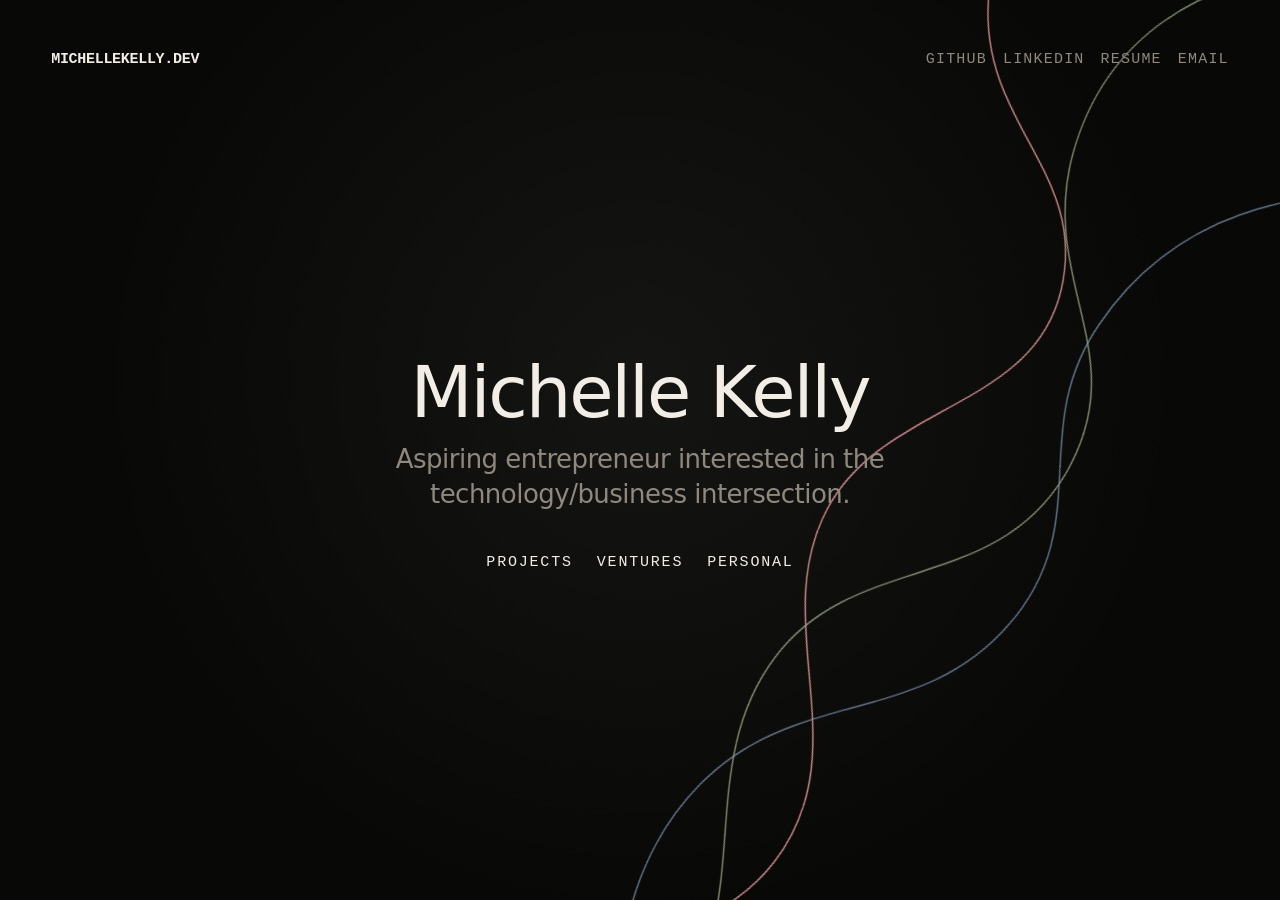
==== index.html @ dbe31823 "fixes" ====
<!DOCTYPE html>
<html lang="en">
<head>
  <meta charset="UTF-8">
  <meta name="viewport" content="width=device-width, initial-scale=1.0">

  <title>Michelle Kelly</title>
  <meta name="description" content="Michelle Kelly is a computer science student at Queen's University interested in AI, software, and building useful things.">

  <meta property="og:title" content="Michelle Kelly">
  <meta property="og:description" content="CS major up to mostly useful stuff.">
  <meta property="og:type" content="website">
  <meta property="og:url" content="https://michellekelly.dev/">
  <meta property="og:image" content="https://michellekelly.dev/assets/preview.png">

  <meta name="twitter:card" content="summary_large_image">

  <link rel="icon" href="/assets/favicon.ico">
  <link rel="stylesheet" href="style.css">
  <script src="script.js" defer></script>
</head>
<body>
<svg class="bg-mark" viewBox="0 0 900 900" fill="none" aria-hidden="true">
    <path class="line1" d="M785 95C686 91 622 124 592 194C558 273 617 329 571 399C524 470 429 430 367 486C300 547 332 650 249 703C192 739 121 718 76 697" stroke="#e5989b" stroke-width="1.4" stroke-opacity="0.9"/>
    <path class="line2" d="M830 252C731 227 658 247 611 313C558 388 604 458 531 519C457 581 374 520 298 570C215 624 230 734 139 779" stroke="#a3b18a" stroke-width="1.4" stroke-opacity="0.8"/>
    <path class="line3" d="M873 445C760 380 664 375 588 430C515 482 539 559 458 604C376 650 304 594 219 635C150 668 114 738 94 817" stroke="#89a7c2" stroke-width="1.4" stroke-opacity="0.7"/>
  </svg> 

  <div class="page">
    <header>
      <a class="domain" href="index.html">MICHELLEKELLY.DEV</a>
      <nav aria-label="Main links">
        <a href="https://github.com/michellebkelly" target="_blank" rel="noopener">GITHUB</a>
        <a href="https://linkedin.com/in/michellebkelly" target="_blank" rel="noopener">LINKEDIN</a>
        <a href="/assets/Michelle_Kelly_Resume.pdf" target="_blank" rel="noopener">RESUME</a>
        <a href="mailto:michelle.kelly@queensu.ca">EMAIL</a>
      </nav>
    </header>

    <main>
      <h1>Michelle Kelly</h1>
      <p class="summary">Aspiring entrepreneur interested in the technology/business intersection.</p>

      <div class="doors">
        <a class="projects" href="pages/projects.html">PROJECTS</a>
        <a class="ventures" href="pages/ventures.html">VENTURES</a>
        <a class="personal" href="pages/more.html">PERSONAL</a>
      </div>
    </main>
  </div>
</body>
</html>
---- style.css ----
:root {
  --bg: #080807;
  --ink: #f2eee6;
  --muted: #8f887d;
  --line: rgba(242, 238, 230, 0.16);
  --soft: rgba(242, 238, 230, 0.055);
  --panel: rgba(8, 8, 7, 0.56);
  --pink: #e5989b;
  --sage: #a3b18a;
  --blue: #89a7c2;
}

* { box-sizing: border-box; }

html, body { height: 100%; }

body {
  margin: 0;
  font-family: ui-monospace, SFMono-Regular, Menlo, Monaco, Consolas, "Liberation Mono", monospace;
  background:
    radial-gradient(circle at 50% 42%, rgba(242, 238, 230, 0.055), transparent 34rem),
    var(--bg);
  color: var(--ink);
  overflow-x: hidden;
}

.bg-mark {
  position: fixed;
  left: 72%;
  top: 20%;
  width: min(125vw, 1300px);
  height: 380vh;
  z-index: 0;
  opacity: 0.98;
  pointer-events: none;
  transform: translate(-50%, -43%) rotate(-20deg);
}

.bg-mark path {
  vector-effect: non-scaling-stroke;
}

.bg-mark .line1,
.bg-mark .line2,
.bg-mark .line3 {
  stroke-dasharray: none;
  stroke-dashoffset: 0;
}

html.animate-mark .bg-mark .line1 {
  stroke: var(--pink);
  stroke-opacity: 0.9;
  stroke-dasharray: 1500;
  stroke-dashoffset: 1500;
  animation: mk-draw 3s 0.2s forwards ease-in-out;
}

html.animate-mark .bg-mark .line2 {
  stroke: var(--sage);
  stroke-opacity: 0.8;
  stroke-dasharray: 1500;
  stroke-dashoffset: 1500;
  animation: mk-draw 3s 0.6s forwards ease-in-out;
}

html.animate-mark .bg-mark .line3 {
  stroke: var(--blue);
  stroke-opacity: 0.7;
  stroke-dasharray: 1500;
  stroke-dashoffset: 1500;
  animation: mk-draw 3s 1s forwards ease-in-out;
}

@keyframes mk-draw {
  to { stroke-dashoffset: 0; }
}

.page {
  position: relative;
  z-index: 1;
  min-height: 100vh;
  display: grid;
  grid-template-rows: auto 1fr auto;
  padding: clamp(22px, 4vw, 54px);
}

header, footer {
  display: flex;
  align-items: center;
  justify-content: space-between;
  gap: 18px;
  font-size: 15px;
  color: var(--muted);
  text-transform: uppercase;
  letter-spacing: 0.08em;
}

.domain {
  color: var(--ink);
  text-decoration: none;
  letter-spacing: -0.02em;
  font-weight: 700;
}

nav {
  display: flex;
  gap: 16px;
  flex-wrap: wrap;
  justify-content: flex-end;
}

nav a {
  position: relative;
  text-decoration: none;
}

nav a::after {
  content: "";
  position: absolute;
  right: 0;
  bottom: -4px;
  left: 0;
  height: 1px;
  background: var(--muted);
  transform: scaleX(0);
  transform-origin: left;
  transition: transform 220ms ease;
}

nav a:hover::after,
nav a:focus-visible::after {
  transform: scaleX(1);
}

a {
  color: inherit;
  text-decoration-thickness: 1px;
  text-underline-offset: 4px;
  transition: opacity 140ms ease, transform 140ms ease;
}

a:hover { opacity: 0.58; }

main {
  display: grid;
  place-content: center;
  justify-items: center;
  text-align: center;
  max-width: 900px;
  width: 100%;
  margin: 0 auto;
  padding: 10vh 0 9vh;
}

h1 {
  margin: 0;
  font-family: "Archivo", ui-sans-serif, system-ui, sans-serif;
  font-size: clamp(48px, 7vw, 72px);
  line-height: 1.05;
  letter-spacing: -0.03em;
  font-weight: 500;
}

.summary {
  margin: 12px 0 0;
  max-width: 520px;
  font-family: "Archivo", ui-sans-serif, system-ui, sans-serif;
  font-size: clamp(22px, 2.5vw, 26px);
  line-height: 1.35;
  letter-spacing: -0.02em;
  color: var(--muted);
}

.doors {
  margin-top: 42px;
  display: flex;
  justify-content: center;
  gap: 24px;
  flex-wrap: wrap;
  font-size: 15px;
  text-transform: uppercase;
  letter-spacing: 0.12em;
}

.doors a {
  position: relative;
  color: var(--ink);
  text-decoration: none;
}

.doors a::after {
  content: "";
  position: absolute;
  right: 0;
  bottom: -5px;
  left: 0;
  height: 1px;
  background: currentColor;
  transform: scaleX(0);
  transform-origin: left;
  transition: transform 220ms ease;
}

.doors a:hover::after,
.doors a:focus-visible::after {
  transform: scaleX(1);
}

.doors a.projects::after { background: var(--pink); }
.doors a.ventures::after { background: var(--sage); }
.doors a.personal::after { background: var(--blue); }

@media (prefers-reduced-motion: reduce) {
  .doors a::after,
  nav a::after { transition: none; }
}

.more {
  margin: 24px 0 0;
  max-width: 520px;
  font-family: "Archivo", ui-sans-serif, system-ui, sans-serif;
  font-size: clamp(15px, 1.55vw, 20px);
  line-height: 1.25;
  letter-spacing: -0.04em;
  color: var(--ink);
}

.more a {
  position: relative;
  color: var(--muted);
  text-decoration: none;
}

.more a::after {
  content: "";
  position: absolute;
  right: 0;
  bottom: -2px;
  left: 0;
  height: 1px;
  background: currentColor;
  transform: scaleX(0);
  transform-origin: left;
  transition: transform 220ms ease;
}

.more a:hover::after,
.more a:focus-visible::after {
  transform: scaleX(1);
}

.label { color: var(--muted); }

.mini {
  max-width: 340px;
  line-height: 1.45;
  text-transform: uppercase;
  letter-spacing: 0.08em;
}

.listing-main {
  display: flex;
  flex-direction: column;
  justify-content: center;
  align-items: center;
  max-width: 900px;
  padding: 7vh 0;
}

.listing {
  width: min(100%, 520px);
  text-align: center;
}

.page-title {
  margin: 0 0 30px;
  color: var(--ink);
  font-family: "Archivo", ui-sans-serif, system-ui, sans-serif;
  font-size: 26px;
  font-weight: 500;
  letter-spacing: 0.1em;
  line-height: 1.2;
  text-align: center;
  text-transform: uppercase;
}

.entry {
  margin-top: 24px;
}

.entry:first-of-type {
  margin-top: 0;
}

.entry-title {
  position: relative;
  display: inline-block;
  color: var(--ink);
  font-family: "Archivo", ui-sans-serif, system-ui, sans-serif;
  font-size: 20px;
  font-weight: 500;
  line-height: 1.3;
  text-decoration: none;
}

.entry h2 { margin: 0; }

.entry-title::after {
  content: "";
  position: absolute;
  right: 0;
  bottom: -3px;
  left: 0;
  height: 1px;
  background: var(--entry-accent, var(--pink));
  transform: scaleX(0);
  transform-origin: left;
  transition: transform 220ms ease;
}

.entry-title:hover::after,
.entry-title:focus-visible::after {
  transform: scaleX(1);
}

.listing--projects { --entry-accent: var(--pink); }
.listing--ventures { --entry-accent: var(--sage); }

.entry-description {
  margin: 7px 0 0;
  color: var(--muted);
  font-family: "Archivo", ui-sans-serif, system-ui, sans-serif;
  font-size: 16px;
  line-height: 1.45;
}

.entry-meta,
.entry-stat {
  margin: 8px 0 0;
  font-size: 11px;
  letter-spacing: 0.09em;
  line-height: 1.5;
  text-transform: uppercase;
}

.entry-meta { color: var(--muted); }
.entry-stat { color: var(--ink); }

.listing-nav {
  margin-top: 38px;
  color: var(--muted);
  font-size: 12px;
  letter-spacing: 0.08em;
  text-align: center;
  text-transform: uppercase;
}

.listing-nav a {
  position: relative;
  text-decoration: none;
}

.listing-nav a::after {
  content: "";
  position: absolute;
  right: 0;
  bottom: -3px;
  left: 0;
  height: 1px;
  background: currentColor;
  transform: scaleX(0);
  transform-origin: left;
  transition: transform 220ms ease;
}

.listing-nav a:hover::after,
.listing-nav a:focus-visible::after {
  transform: scaleX(1);
}

@media (max-width: 680px) {
  header, footer {
    align-items: center;
    flex-direction: column;
    text-align: center;
  }

  nav { justify-content: center; }

  .bg-mark {
    width: 220vw;
    transform: translate(-50%, -42%) rotate(-4deg);
    opacity: 0.72;
  }

  .listing-main { padding: 5vh 0; }
  .entry { margin-top: 22px; }

  h1 {
    font-size: 48px;
  }

}

@media (prefers-reduced-motion: reduce) {
  .entry-title::after,
  .listing-nav a::after { transition: none; }
}
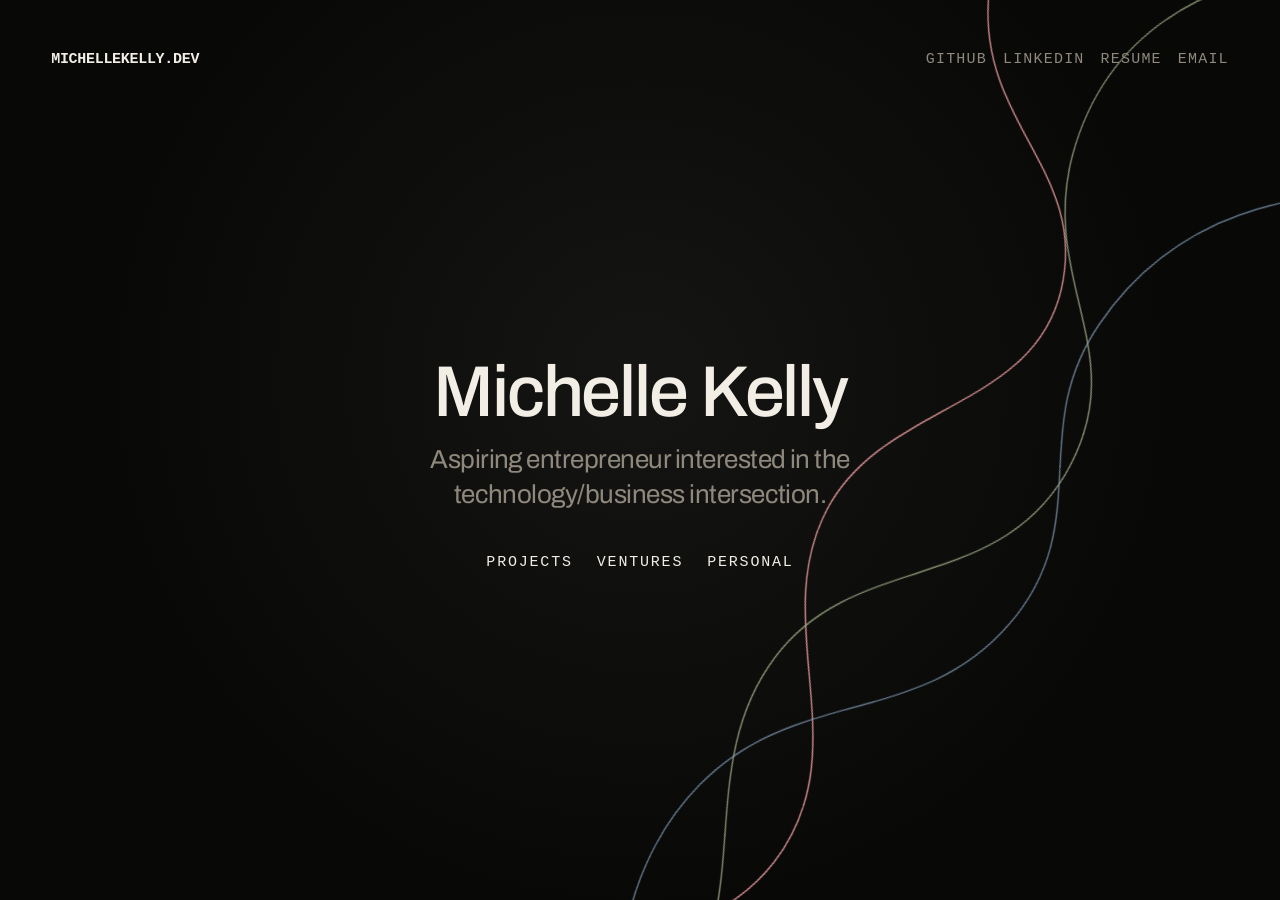
==== commit 9f0b0b85: "font fix" ====
--- a/index.html
+++ b/index.html
@@ -16,6 +16,9 @@
   <meta name="twitter:card" content="summary_large_image">
 
   <link rel="icon" href="/assets/favicon.ico">
+  <link rel="preconnect" href="https://fonts.googleapis.com">
+  <link rel="preconnect" href="https://fonts.gstatic.com" crossorigin>
+  <link href="https://fonts.googleapis.com/css2?family=Archivo:wght@400;500&display=swap" rel="stylesheet">
   <link rel="stylesheet" href="style.css">
   <script src="script.js" defer></script>
 </head>
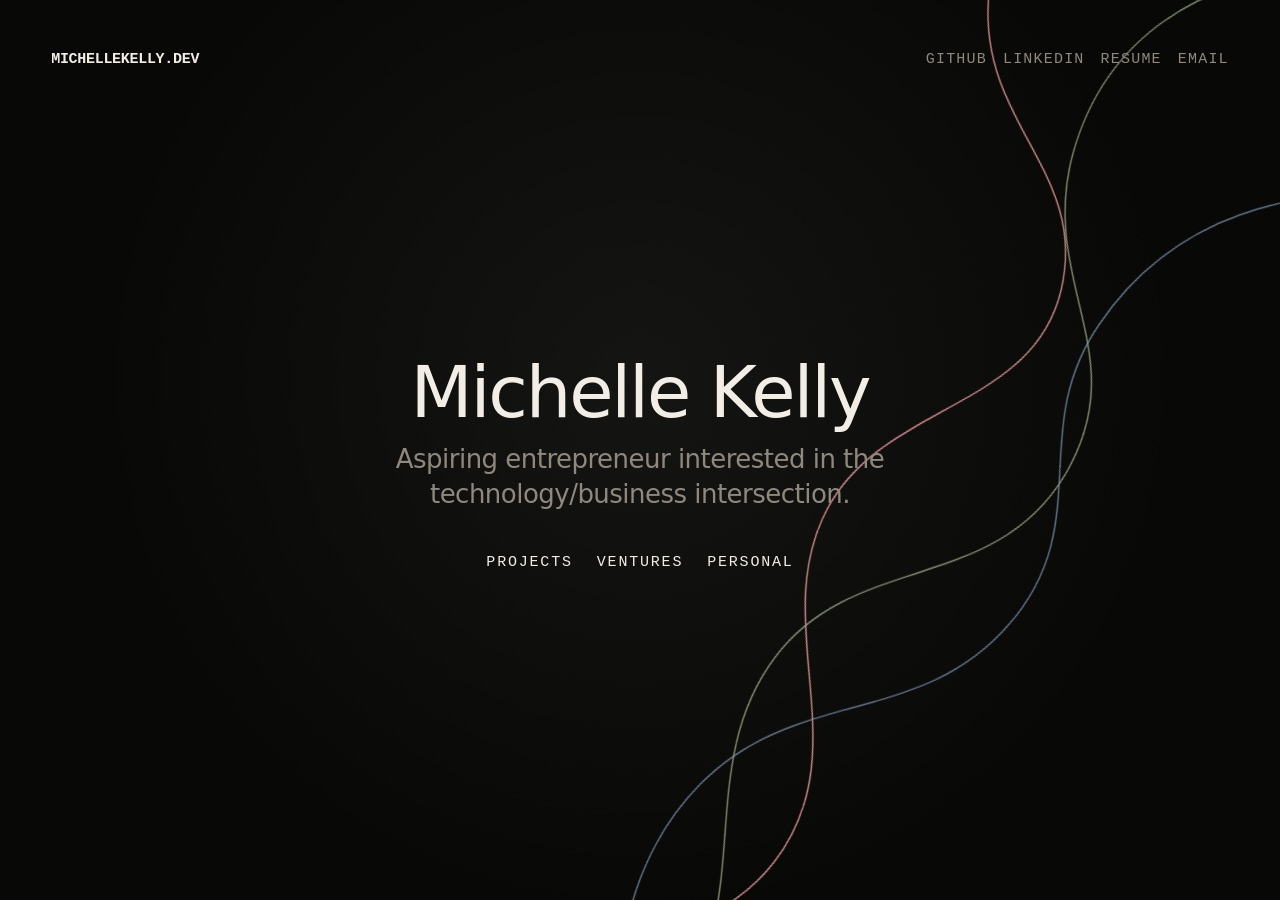
==== commit 4b891e91: "font fixes" ====
--- a/index.html
+++ b/index.html
@@ -16,9 +16,6 @@
   <meta name="twitter:card" content="summary_large_image">
 
   <link rel="icon" href="/assets/favicon.ico">
-  <link rel="preconnect" href="https://fonts.googleapis.com">
-  <link rel="preconnect" href="https://fonts.gstatic.com" crossorigin>
-  <link href="https://fonts.googleapis.com/css2?family=Archivo:wght@400;500&display=swap" rel="stylesheet">
   <link rel="stylesheet" href="style.css">
   <script src="script.js" defer></script>
 </head>
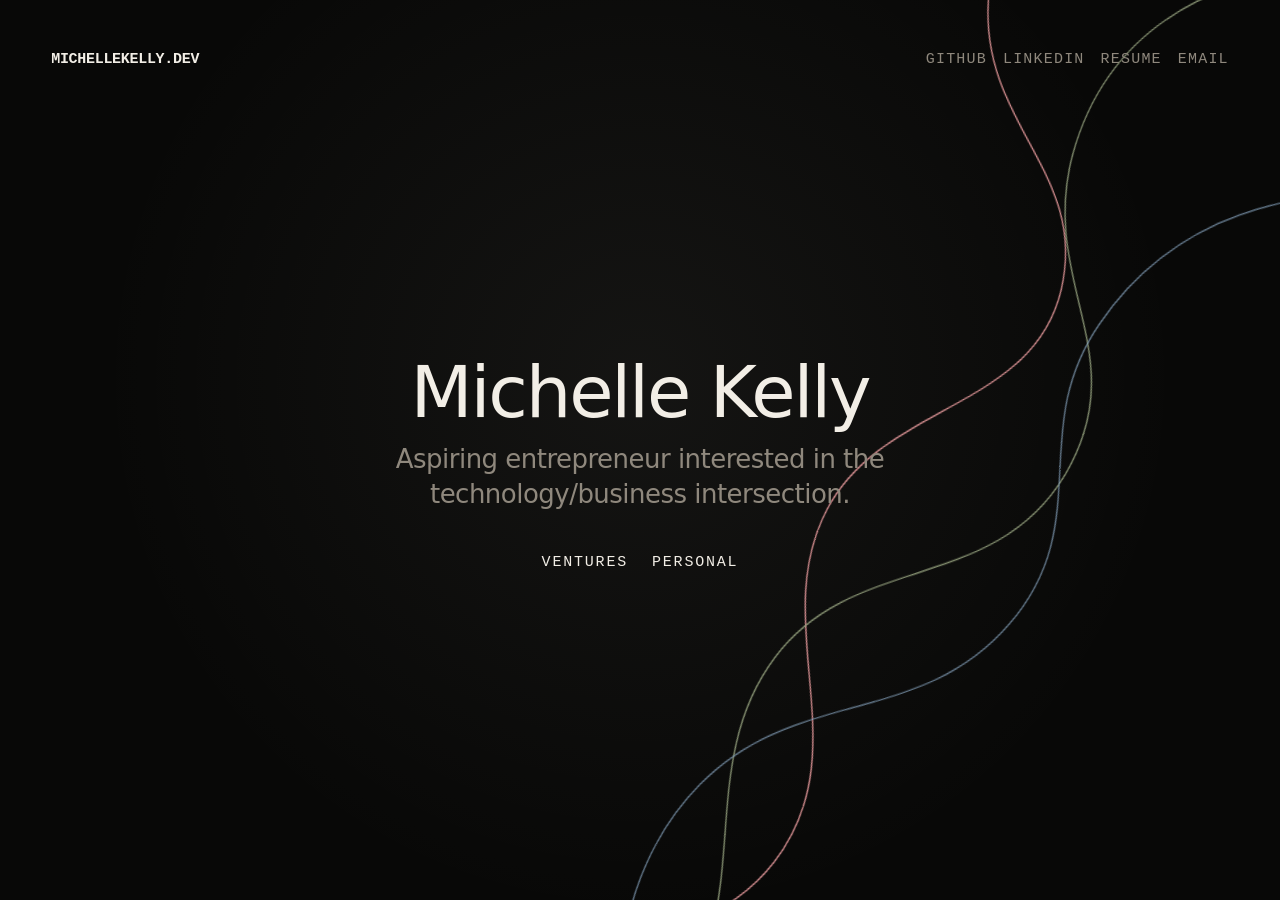
==== commit 12b27b9f: "rmv projects (temp)" ====
--- a/index.html
+++ b/index.html
@@ -42,7 +42,6 @@
       <p class="summary">Aspiring entrepreneur interested in the technology/business intersection.</p>
 
       <div class="doors">
-        <a class="projects" href="pages/projects.html">PROJECTS</a>
         <a class="ventures" href="pages/ventures.html">VENTURES</a>
         <a class="personal" href="pages/more.html">PERSONAL</a>
       </div>
--- a/style.css
+++ b/style.css
@@ -219,7 +219,7 @@
   margin: 24px 0 0;
   max-width: 520px;
   font-family: "Archivo", ui-sans-serif, system-ui, sans-serif;
-  font-size: clamp(15px, 1.55vw, 20px);
+  font-size: clamp(16px, 1.65vw, 21px);
   line-height: 1.25;
   letter-spacing: -0.04em;
   color: var(--ink);
@@ -297,7 +297,7 @@
   display: inline-block;
   color: var(--ink);
   font-family: "Archivo", ui-sans-serif, system-ui, sans-serif;
-  font-size: 20px;
+  font-size: 21px;
   font-weight: 500;
   line-height: 1.3;
   text-decoration: none;
@@ -330,14 +330,14 @@
   margin: 7px 0 0;
   color: var(--muted);
   font-family: "Archivo", ui-sans-serif, system-ui, sans-serif;
-  font-size: 16px;
+  font-size: 17px;
   line-height: 1.45;
 }
 
 .entry-meta,
 .entry-stat {
   margin: 8px 0 0;
-  font-size: 11px;
+  font-size: 12px;
   letter-spacing: 0.09em;
   line-height: 1.5;
   text-transform: uppercase;
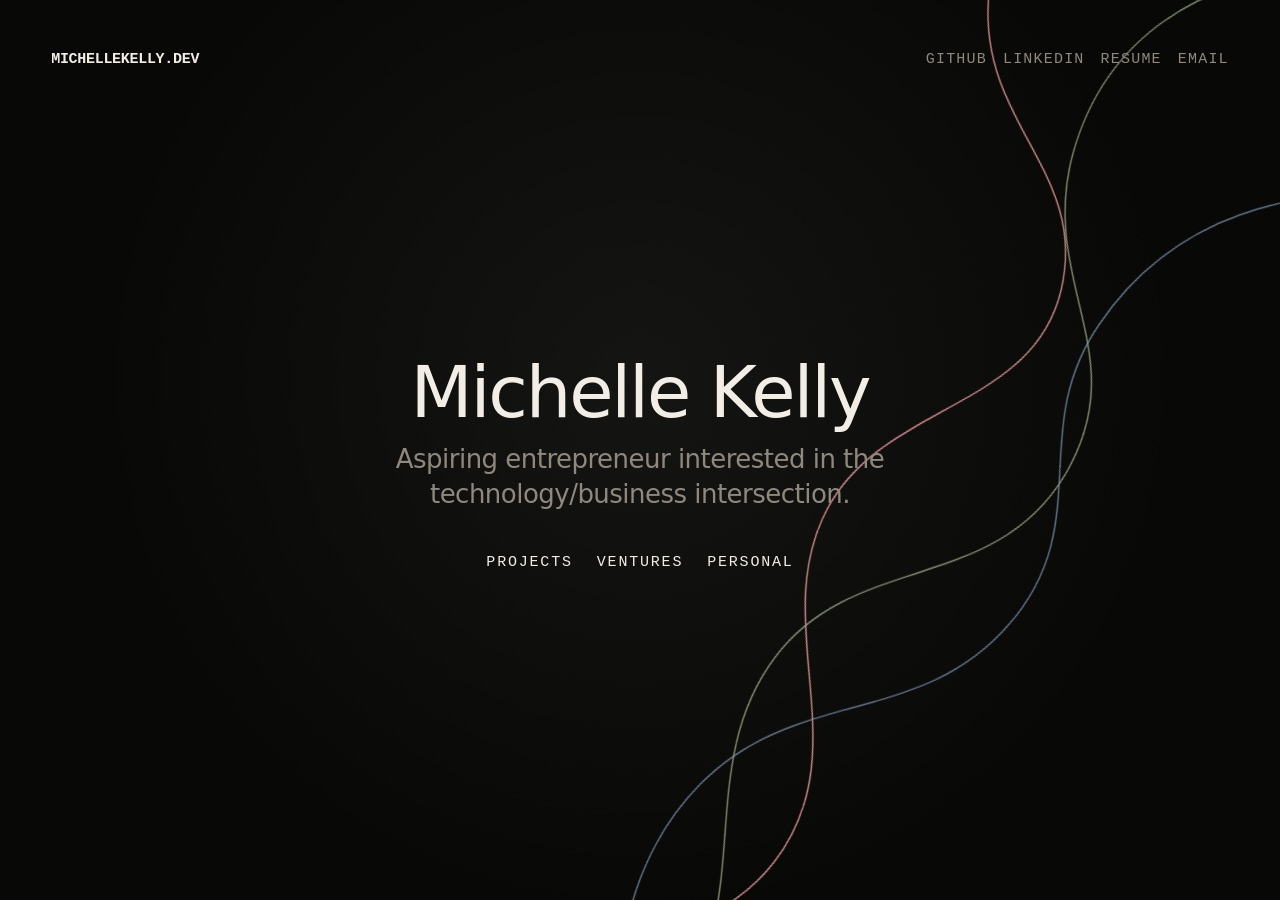
==== commit 81f9ecbb: "add projects section" ====
--- a/index.html
+++ b/index.html
@@ -42,6 +42,7 @@
       <p class="summary">Aspiring entrepreneur interested in the technology/business intersection.</p>
 
       <div class="doors">
+        <a class="projects" href="pages/projects.html">PROJECTS</a>
         <a class="ventures" href="pages/ventures.html">VENTURES</a>
         <a class="personal" href="pages/more.html">PERSONAL</a>
       </div>
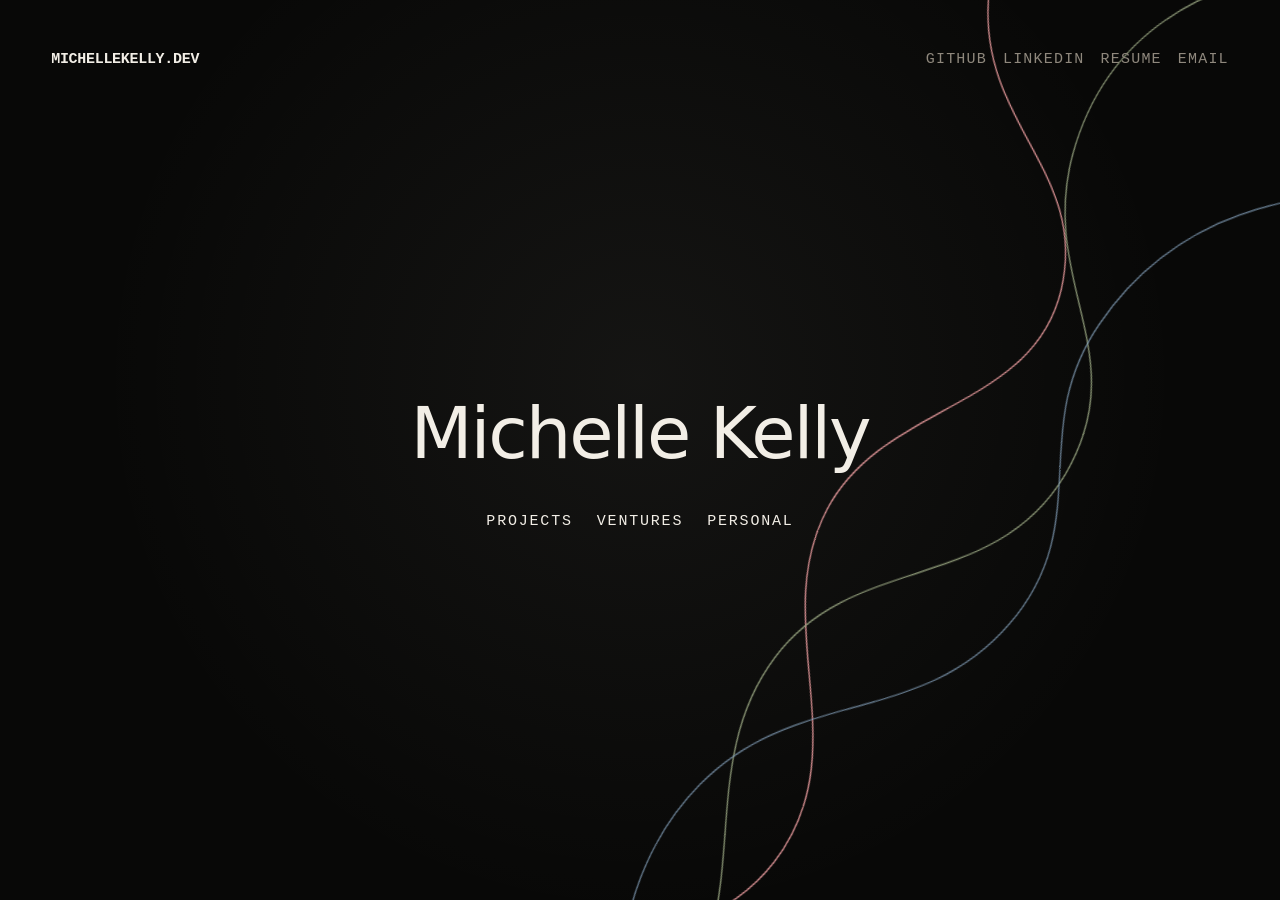
==== commit 4af4cf02: "rmv intro" ====
--- a/index.html
+++ b/index.html
@@ -39,8 +39,6 @@
 
     <main>
       <h1>Michelle Kelly</h1>
-      <p class="summary">Aspiring entrepreneur interested in the technology/business intersection.</p>
-
       <div class="doors">
         <a class="projects" href="pages/projects.html">PROJECTS</a>
         <a class="ventures" href="pages/ventures.html">VENTURES</a>
--- a/style.css
+++ b/style.css
@@ -14,6 +14,19 @@
 
 html, body { height: 100%; }
 
+html:has(body.listing-page) {
+  height: 100%;
+  overflow: hidden;
+}
+
+body.listing-page {
+  position: fixed;
+  inset: 0;
+  width: 100%;
+  height: 100%;
+  overflow: hidden;
+}
+
 body {
   margin: 0;
   font-family: ui-monospace, SFMono-Regular, Menlo, Monaco, Consolas, "Liberation Mono", monospace;
@@ -82,6 +95,11 @@
   display: grid;
   grid-template-rows: auto 1fr auto;
   padding: clamp(22px, 4vw, 54px);
+}
+
+.listing-page .page {
+  height: 100dvh;
+  min-height: 0;
 }
 
 header, footer {
@@ -393,8 +411,11 @@
     opacity: 0.72;
   }
 
-  .listing-main { padding: 5vh 0; }
-  .entry { margin-top: 22px; }
+  .listing-main { padding: 2vh 0; }
+  .entry { margin-top: 14px; }
+  .entry-title { font-size: 19px; }
+  .entry-description { margin-top: 4px; font-size: 15px; line-height: 1.3; }
+  .entry-meta, .entry-stat { margin-top: 5px; font-size: 10px; line-height: 1.3; }
 
   h1 {
     font-size: 48px;
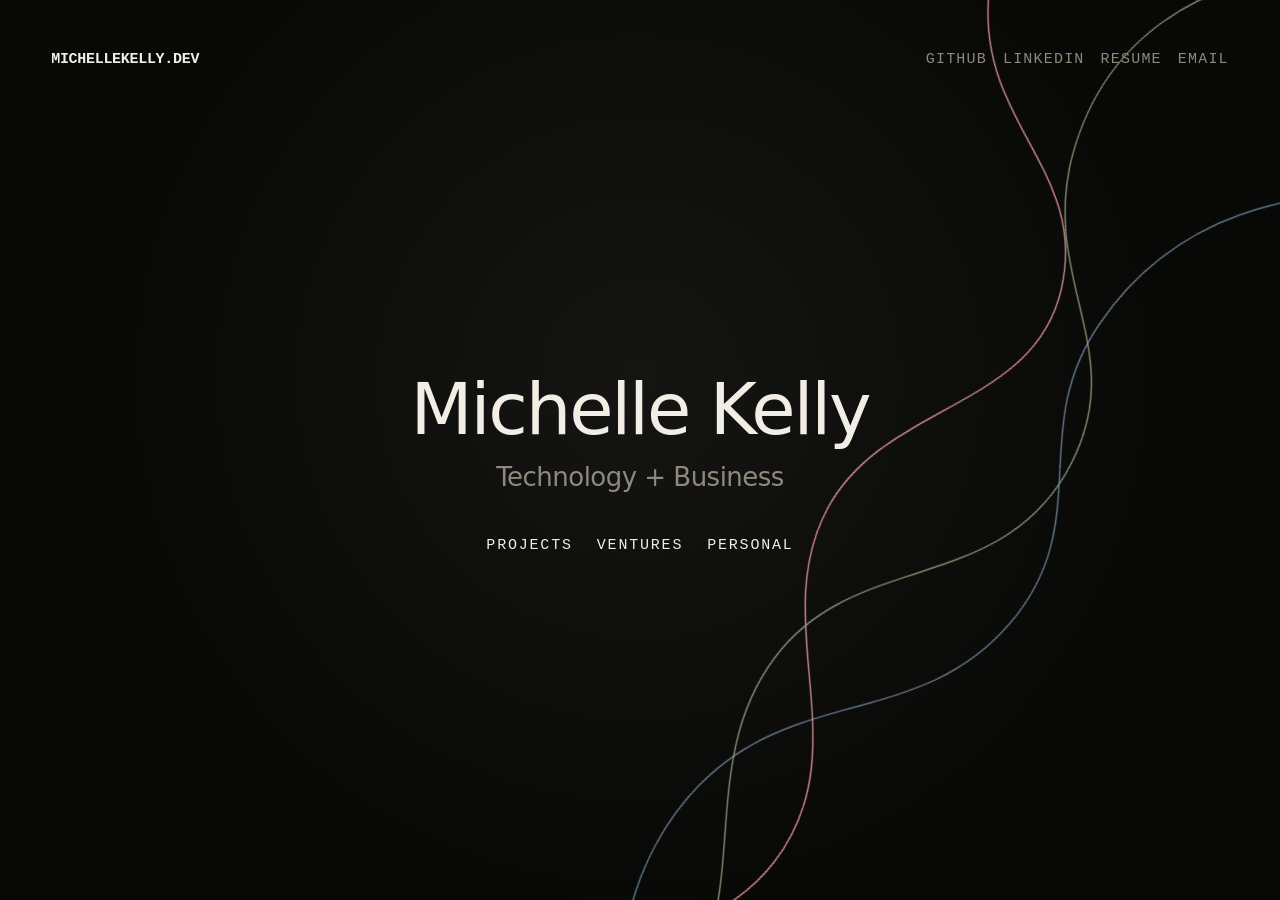
==== commit f4878b31: "Change one liner" ====
--- a/index.html
+++ b/index.html
@@ -39,6 +39,8 @@
 
     <main>
       <h1>Michelle Kelly</h1>
+      <p class="summary">Technology + Business</p>
+
       <div class="doors">
         <a class="projects" href="pages/projects.html">PROJECTS</a>
         <a class="ventures" href="pages/ventures.html">VENTURES</a>
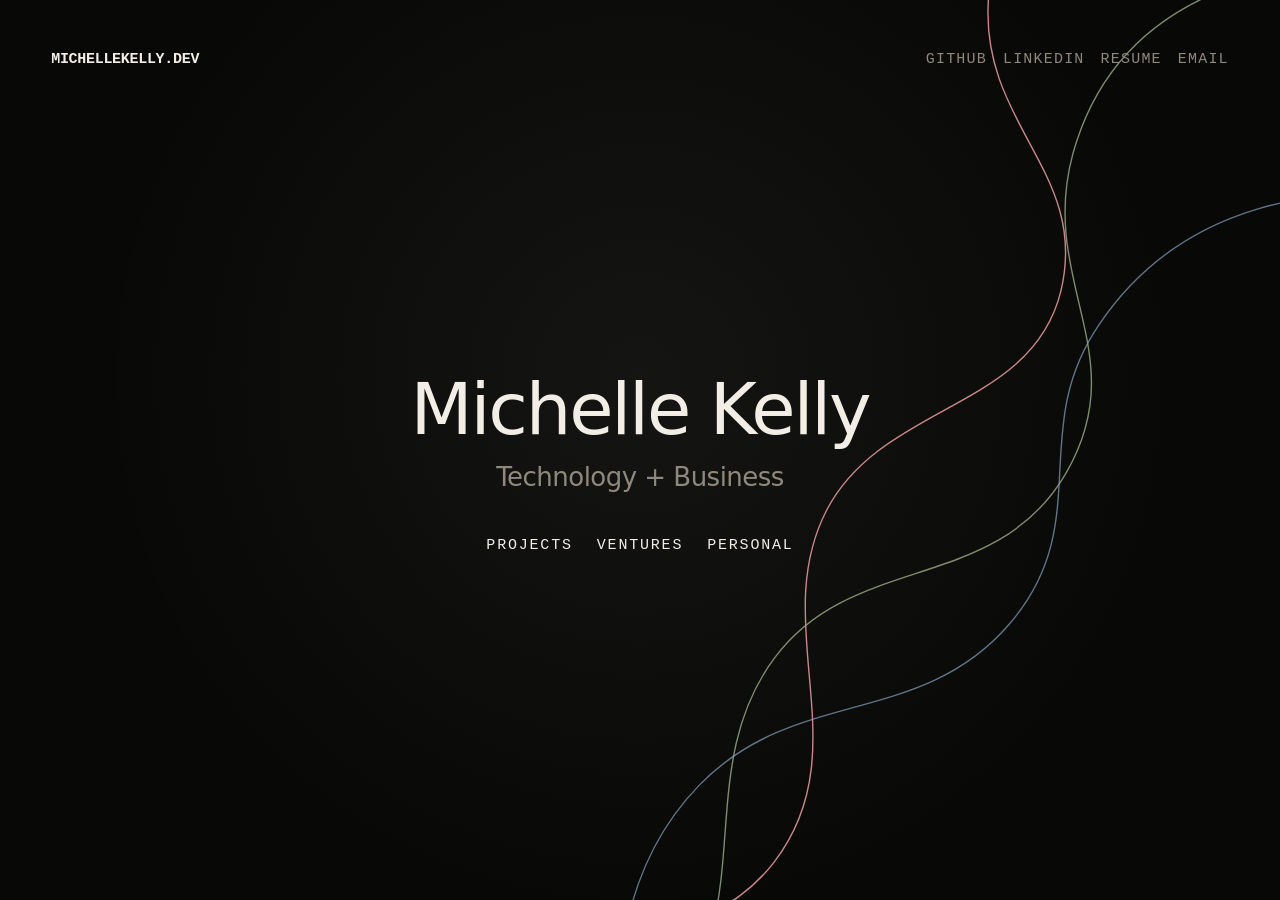
==== commit b5ff54ee: "moblie fixes" ====
--- a/index.html
+++ b/index.html
@@ -19,7 +19,7 @@
   <link rel="stylesheet" href="style.css">
   <script src="script.js" defer></script>
 </head>
-<body>
+<body class="home-page">
 <svg class="bg-mark" viewBox="0 0 900 900" fill="none" aria-hidden="true">
     <path class="line1" d="M785 95C686 91 622 124 592 194C558 273 617 329 571 399C524 470 429 430 367 486C300 547 332 650 249 703C192 739 121 718 76 697" stroke="#e5989b" stroke-width="1.4" stroke-opacity="0.9"/>
     <path class="line2" d="M830 252C731 227 658 247 611 313C558 388 604 458 531 519C457 581 374 520 298 570C215 624 230 734 139 779" stroke="#a3b18a" stroke-width="1.4" stroke-opacity="0.8"/>
--- a/style.css
+++ b/style.css
@@ -19,6 +19,19 @@
   overflow: hidden;
 }
 
+html:has(body.home-page) {
+  height: 100%;
+  overflow: hidden;
+}
+
+body.home-page {
+  position: fixed;
+  inset: 0;
+  width: 100%;
+  height: 100%;
+  overflow: hidden;
+}
+
 body.listing-page {
   position: fixed;
   inset: 0;
@@ -98,6 +111,11 @@
 }
 
 .listing-page .page {
+  height: 100dvh;
+  min-height: 0;
+}
+
+.home-page .page {
   height: 100dvh;
   min-height: 0;
 }
@@ -406,15 +424,17 @@
   nav { justify-content: center; }
 
   .bg-mark {
-    width: 220vw;
-    transform: translate(-50%, -42%) rotate(-4deg);
-    opacity: 0.72;
+    width: 175vw;
+    height: 150vh;
+    top: 50%;
+    transform: translate(-50%, -50%) rotate(-4deg);
+    opacity: 0.58;
   }
 
   .listing-main { padding: 2vh 0; }
   .entry { margin-top: 14px; }
-  .entry-title { font-size: 19px; }
-  .entry-description { margin-top: 4px; font-size: 15px; line-height: 1.3; }
+  .entry-title { font-size: 17px; }
+  .entry-description { margin-top: 4px; font-size: 14px; line-height: 1.3; }
   .entry-meta, .entry-stat { margin-top: 5px; font-size: 10px; line-height: 1.3; }
 
   h1 {
